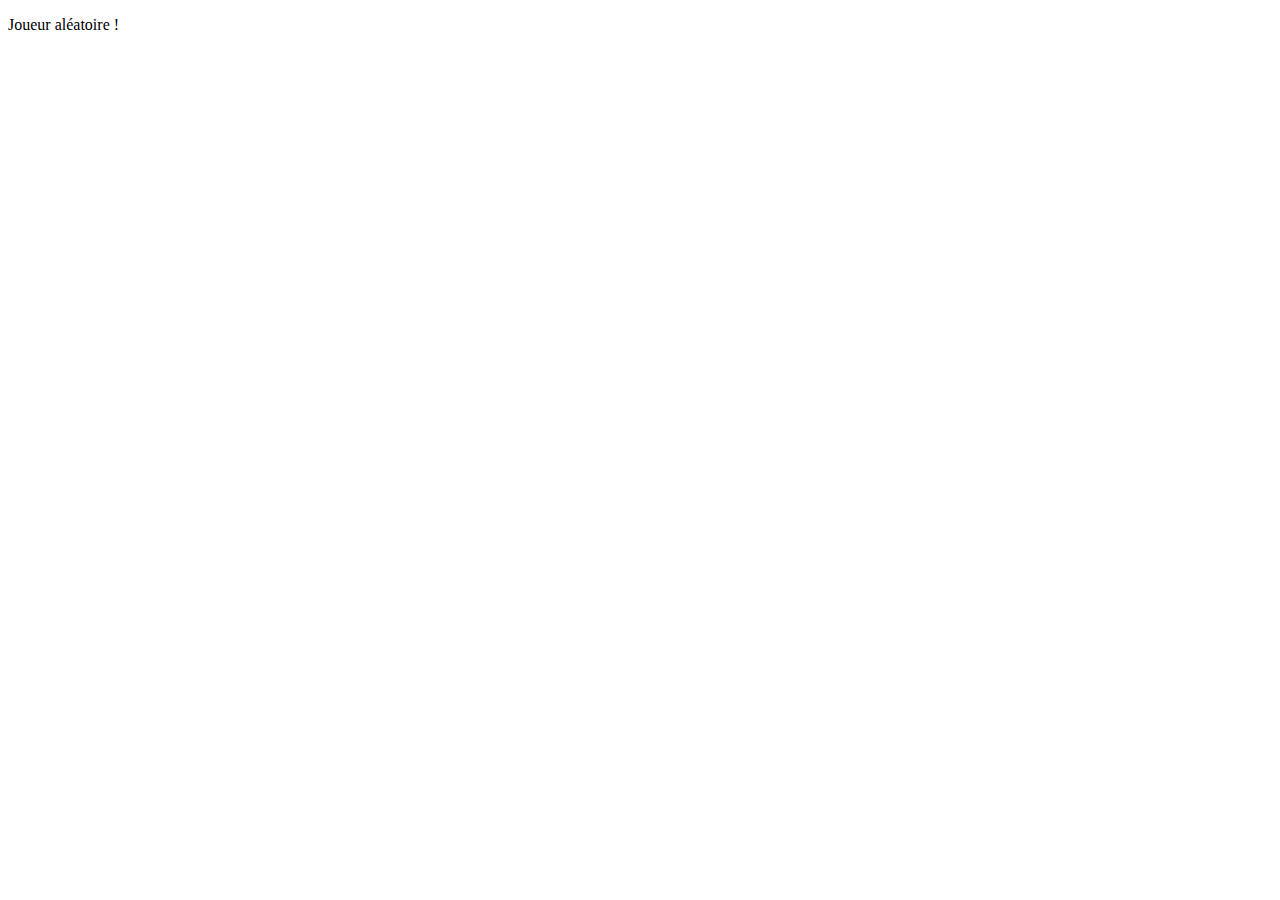
==== WebContent/index.html @ 4d591a0f "Structure du projet" ====
<!DOCTYPE html>
<html>
    <head>
        <meta charset="utf-8">
        <title>TP Web Jquery</title>
        <link rel="stylesheet" href="css/style.css" />
        <script src="js/jquery-3.3.1.min.js"></script>
        <script src="js/menu.js"></script>
    </head>
    
    <body id="body">
        <div id="menu">
        <p>Joueur aléatoire !</p>
    </body>
</html>
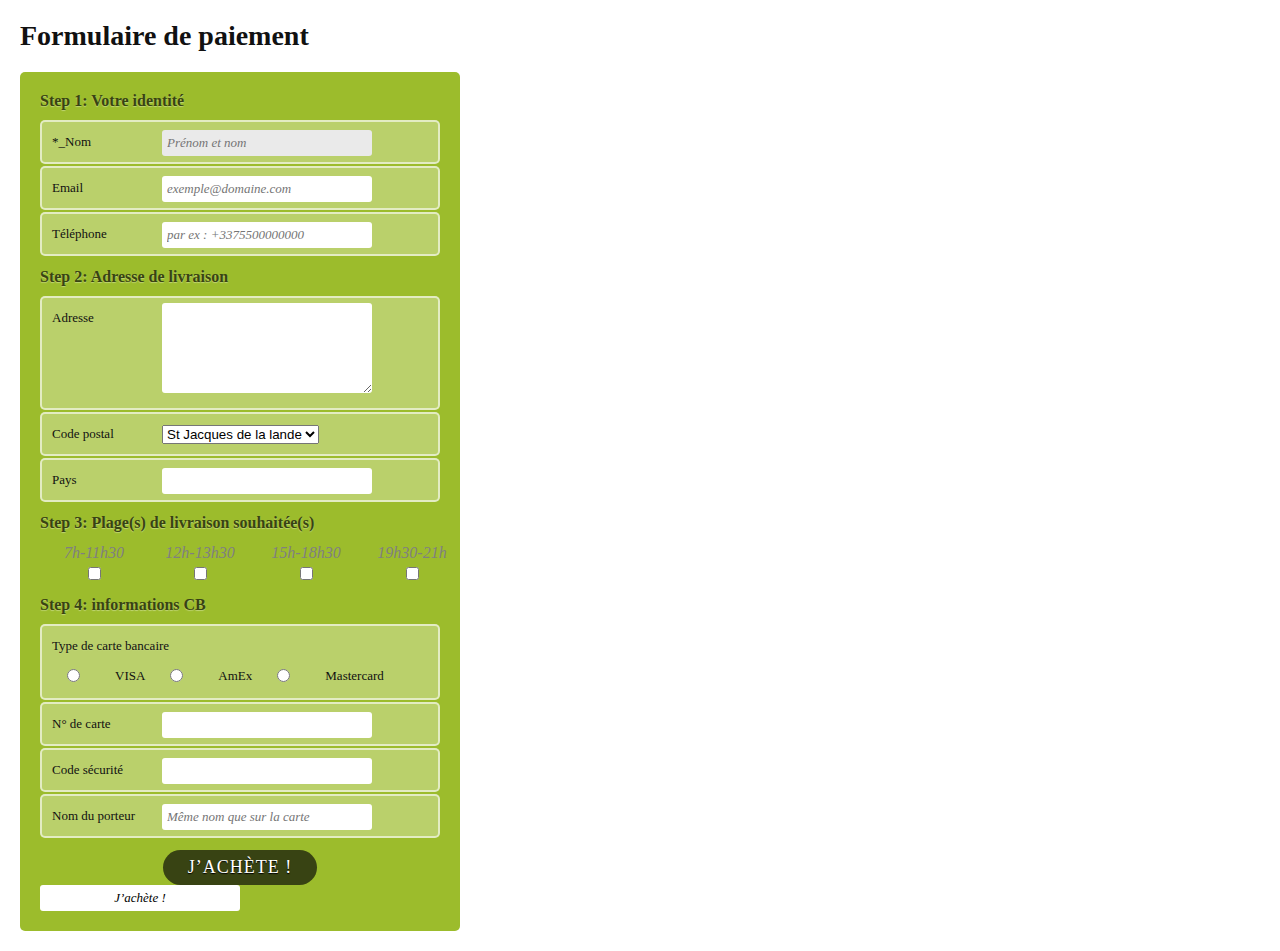
==== commit a795c064: "Ajout du formulaire dans le index" ====
--- a/WebContent/index.html
+++ b/WebContent/index.html
@@ -1,15 +1,132 @@
 <!DOCTYPE html>
 <html>
     <head>
-        <meta charset="utf-8">
+        <meta http-equiv="content-type" content="text/html; charset=UTF-8">
         <title>TP Web Jquery</title>
         <link rel="stylesheet" href="css/style.css" />
         <script src="js/jquery-3.3.1.min.js"></script>
         <script src="js/menu.js"></script>
     </head>
+
+    <body>
     
-    <body id="body">
-        <div id="menu">
-        <p>Joueur aléatoire !</p>
+        <h1>Formulaire de paiement</h1>
+    
+        <form id="paiement" name="paiement"
+    	      method="post" action="inscriptionRetour.html"
+    		  onSubmit="return valider();">
+          <fieldset>
+            <legend>Votre identité</legend>
+            <ol>
+              <li>
+                <label for="nom" class="oblg">Nom</label>
+                <input id="nom" name="txt_nom" placeholder="Prénom et nom"
+    				   required="required" autofocus="autofocus" type="text">
+              </li>
+              <li>
+                <label for="email">Email</label>
+                <input id="email" name="email" placeholder="exemple@domaine.com"
+       			       required="required" type="email">
+              </li>
+              <li>
+                <label for="telephone">Téléphone</label>
+                <input id="telephone" name="telephone" 
+    			       placeholder="par ex&nbsp;: +3375500000000" required="required"
+    				   type="tel">
+              </li>
+            </ol>
+          </fieldset>
+    
+          <fieldset>
+            <legend>Adresse de livraison</legend>
+              <ol>
+                <li>
+                  <label for="adresse">Adresse</label>
+                  <textarea id="adresse" name="adresse" rows="5"
+    	 required="required">
+    			 
+    			  </textarea>
+                </li>
+                <li>
+                  <!-- @todo: remplacer input par une liste déroulante 
+    			       qui propose  35136 ,35000, 56000, 65000 -->
+                  <label for="codepostal">Code postal</label>
+                  <select id="codepostal" name="codepostal" required="required" >
+    				<option value="35136">St Jacques de la lande</option>
+    				<option value="35000">Rennes</option>
+    				<option value="56000">Lorient</option>
+    				<option value="65000">Lourdes</option>
+    			  </select>
+                </li>
+                <li>
+    			  <label for="pays">Pays</label>
+                  <input id="pays" name="pays" required="" type="text">
+                </li>
+              </ol>
+    		  </fieldset>
+    		  <fieldset>
+    		  <!-- @todo ajouter Plage(s) de livraison souhaitée(s) 
+    		       avec checkbox -->
+    		<legend>Plage(s) de livraison souhaitée(s)</legend>
+             <table>
+    		    
+                <tr>
+    				<th>7h-11h30</th><th>12h-13h30</th><th>15h-18h30</th><th>19h30-21h</th>
+    			</tr>
+                <tr>
+    				<td><input type="checkbox" id="chk_matin" name="chk_matin"  /></td>
+    				<td><input type="checkbox" id="chk_midi" name="chk_midi"  /></td>
+    				<td><input type="checkbox" id="chk_aprem" name="chk_aprem"  />		</td>
+    			  <td> <input type="checkbox" id="chk_soiree" name="chk_soiree"  /></td>
+    		    </tr>
+    			</table>
+            </fieldset>
+          <fieldset>
+            <legend>informations CB</legend>
+    		 <ol>
+              <li>
+                <fieldset>
+                  <legend>Type de carte bancaire</legend>
+                  <ol>
+                    <li>
+                      <input id="visa" name="type_de_carte" type="radio">
+                      <label for="visa">VISA</label>
+                    </li>
+                    <li>
+                      <input id="amex" name="type_de_carte" type="radio">
+                      <label for="amex">AmEx</label>
+                    </li>
+                    <li>
+                      <input id="mastercard" name="type_de_carte" type="radio">
+                      <label for="mastercard">Mastercard</label>
+                    </li>
+                  </ol>
+                </fieldset>
+              </li>
+    		  
+              <li>
+                <label for="numero_de_carte">N° de carte</label>
+                <input id="numero_de_carte" name="numero_de_carte"
+      			required="required" type="number">
+              </li>
+              <li>
+                <label for="securite">Code sécurité</label>
+                <input id="securite" name="securite" required="required" type="number">
+              </li>
+              <li>
+                <label for="nom_porteur">Nom du porteur</label>
+                <input id="nom_porteur" name="nom_porteur" 
+    			placeholder="Même nom que sur la carte" required="required" type="text">
+              </li>
+            </ol>
+          </fieldset>
+    
+          <fieldset>
+            <button type="submit">J’achète !</button> <!-- bouton de soumission -->
+    		<input  type="submit" value="J’achète !"/><!-- input de type submit -->
+    		
+          </fieldset>
+        </form>
+
     </body>
-</html>
+</html>--- a/WebContent/css/style.css
+++ b/WebContent/css/style.css
@@ -0,0 +1,191 @@
+@CHARSET "UTF-8";
+
+html, body, h1, form, fieldset, legend, ol, li ,table , th, tr, td{
+	margin: 0;
+	padding: 0;
+}
+
+body {
+	background: #ffffff;
+	color: #111111;
+	font-family: Georgia, "Times New Roman", Times, serif;
+	padding: 20px;
+}
+
+h1 {
+	font-size: 28px;
+	margin-bottom: 20px;
+}
+	
+form#paiement {
+	background: #9cbc2c;
+	-moz-border-radius: 5px;
+	-webkit-border-radius: 5px;
+	-khtml-border-radius: 5px;
+	border-radius: 5px;
+	counter-reset: fieldsets;
+	padding: 20px;
+	width: 400px;
+}
+		
+form#paiement fieldset {
+	border: none;
+	margin-bottom: 10px;
+}
+
+form#paiement fieldset:last-of-type {
+	margin-bottom: 0;
+}
+	
+form#paiement legend {
+	color: #384313;
+	font-size: 16px;
+	font-weight: bold;
+	padding-bottom: 10px;
+	text-shadow: 0 1px 1px #c0d576;
+}
+
+form#paiement > fieldset > legend:before {
+	content: "Step " counter(fieldsets) ": ";
+	counter-increment: fieldsets;
+}
+
+form#paiement fieldset fieldset legend {
+	color: #111111;
+	font-size: 13px;
+	font-weight: normal;
+	padding-bottom: 0;
+}
+
+form#paiement ol li {
+	background: #b9cf6a;
+	background: rgba(255,255,255,.3);
+	border-color: #e3ebc3;
+	border-color: rgba(255,255,255,.6);
+	border-style: solid;
+	border-width: 2px;
+	-moz-border-radius: 5px;
+	-webkit-border-radius: 5px;
+	-khtml-border-radius: 5px;
+	border-radius: 5px;
+	line-height: 30px;
+	list-style: none;
+	padding: 5px 10px;
+	margin-bottom: 2px;
+}
+				
+form#paiement ol ol li {
+	background: none;
+	border: none;
+	float: left;
+}
+
+form#paiement label {
+	float: left;
+	font-size: 13px;
+	width: 110px;
+	}
+	
+form#paiement fieldset fieldset label {
+	background:none no-repeat left 50%;
+	line-height: 20px;
+	padding: 0 0 0 30px;
+	width: auto;
+	}
+		
+form#paiement label[for=visa] {
+	background-image: url(../img/visa.gif);
+}
+
+form#paiement label[for=amex] {
+	background-image: url(../img/amex.gif);
+}
+
+form#paiement label[for=mastercard] {
+	background-image: url(../img/mastercard.gif);
+}
+	
+form#paiement fieldset fieldset label:hover {
+	cursor: pointer;
+}
+	
+form#paiement input:not([type=radio]),
+form#paiement textarea {
+	background: #ffffff;
+	border: none;
+	-moz-border-radius: 3px;
+	-webkit-border-radius: 3px;
+	-khtml-border-radius: 3px;
+	border-radius: 3px;
+	font: italic 13px Georgia, "Times New Roman", Times, serif;
+	outline: none;
+	padding: 5px;
+	width: 200px;
+}
+	
+form#paiement input:not([type=submit]):focus,
+form#paiement textarea:focus {
+	background: #eaeaea;
+}
+	
+form#paiement input[type=radio] {
+	float: left;
+	margin-right: 5px;
+}
+			
+form#paiement button {
+	background: #384313;
+	border: none;
+	-moz-border-radius: 20px;
+	-webkit-border-radius: 20px;
+	-khtml-border-radius: 20px;
+	border-radius: 20px;
+	color: #ffffff;
+	display: block;
+	font: 18px Georgia, "Times New Roman", Times, serif;
+	letter-spacing: 1px;
+	margin: auto;
+	padding: 7px 25px;
+	text-shadow: 0 1px 1px #000000;
+	text-transform: uppercase;
+}
+			
+form#paiement button:hover {
+	background: #1e2506;
+	cursor: pointer;
+}
+					
+form#paiement input[type=checkbox]{ 
+    width:97px;
+}
+
+table tr{
+    width:100%;
+}
+
+td{
+    width:33%;
+}
+
+th{
+    font-style:italic;
+    font-weight:normal;
+    color:grey;
+}
+
+.oblg:before{
+    content:'*_';
+}
+
+.en-markup-crop-options {
+	top: 18px !important;
+	left: 50% !important;
+	margin-left: -100px !important;
+	width: 200px !important;
+	border: 2px rgba(255,255,255,.38) solid !important;
+	border-radius: 4px !important;
+}
+
+.en-markup-crop-options div div:first-of-type {
+	margin-left: 0px !important;
+}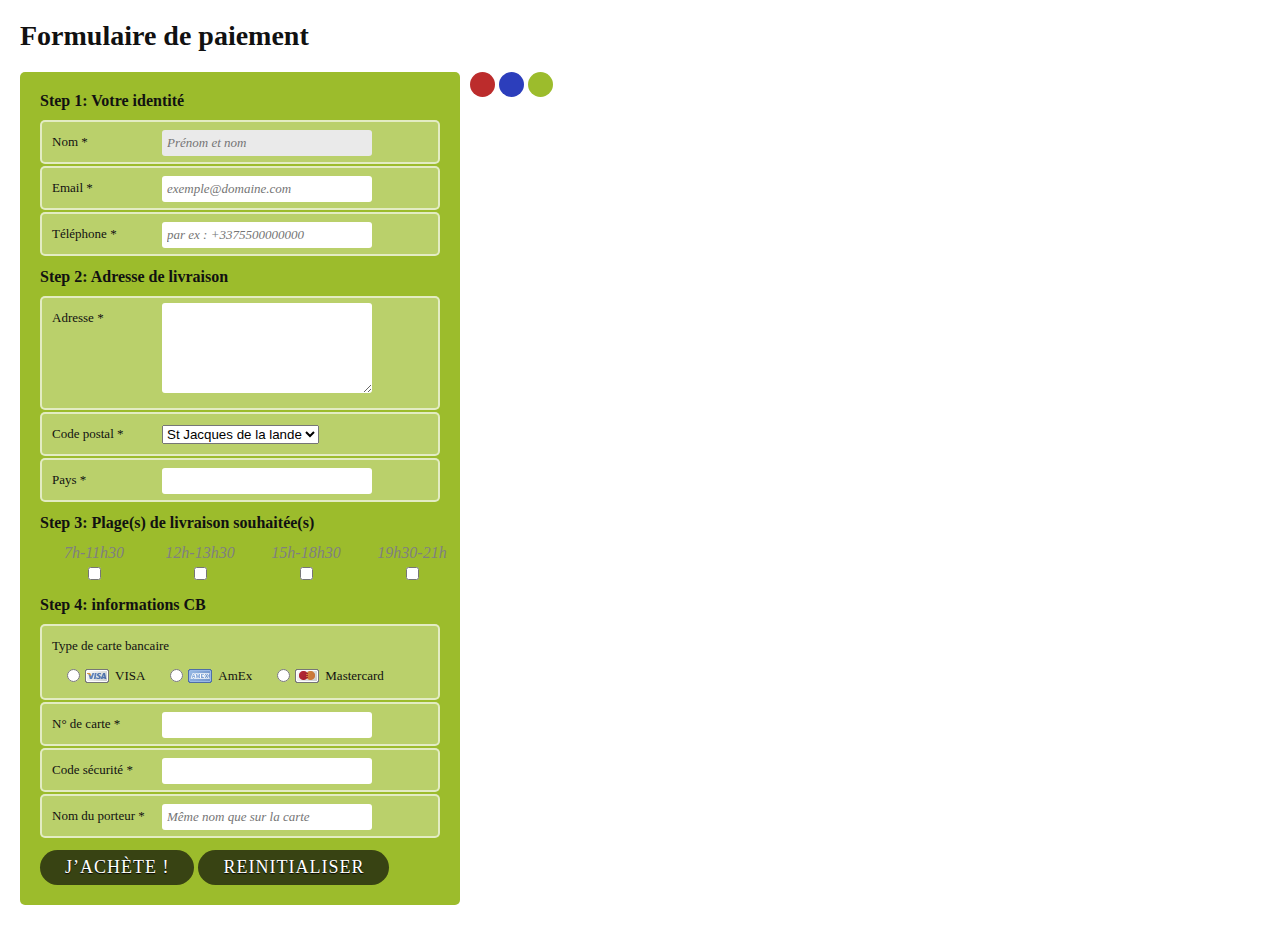
==== commit b9076bca: "TP Jquery" ====
--- a/WebContent/index.html
+++ b/WebContent/index.html
@@ -5,31 +5,36 @@
         <title>TP Web Jquery</title>
         <link rel="stylesheet" href="css/style.css" />
         <script src="js/jquery-3.3.1.min.js"></script>
-        <script src="js/menu.js"></script>
+        <script src="js/script.js"></script>
     </head>
 
     <body>
     
         <h1>Formulaire de paiement</h1>
+        
+        <div class="circles">
+            <div class="circle red cliquable"></div>
+            <div class="circle blue cliquable"></div>
+            <div class="circle green cliquable"></div>
+        </div>
     
         <form id="paiement" name="paiement"
-    	      method="post" action="inscriptionRetour.html"
-    		  onSubmit="return valider();">
+    	      method="post" action="pages/inscriptionRetour.html">
           <fieldset>
             <legend>Votre identité</legend>
             <ol>
               <li>
-                <label for="nom" class="oblg">Nom</label>
+                <label for="nom" class="required">Nom</label>
                 <input id="nom" name="txt_nom" placeholder="Prénom et nom"
     				   required="required" autofocus="autofocus" type="text">
               </li>
               <li>
-                <label for="email">Email</label>
+                <label for="email" class="required">Email</label>
                 <input id="email" name="email" placeholder="exemple@domaine.com"
        			       required="required" type="email">
               </li>
               <li>
-                <label for="telephone">Téléphone</label>
+                <label for="telephone" class="required">Téléphone</label>
                 <input id="telephone" name="telephone" 
     			       placeholder="par ex&nbsp;: +3375500000000" required="required"
     				   type="tel">
@@ -41,7 +46,7 @@
             <legend>Adresse de livraison</legend>
               <ol>
                 <li>
-                  <label for="adresse">Adresse</label>
+                  <label for="adresse" class="required">Adresse</label>
                   <textarea id="adresse" name="adresse" rows="5"
     	 required="required">
     			 
@@ -50,7 +55,7 @@
                 <li>
                   <!-- @todo: remplacer input par une liste déroulante 
     			       qui propose  35136 ,35000, 56000, 65000 -->
-                  <label for="codepostal">Code postal</label>
+                  <label for="codepostal" class="required">Code postal</label>
                   <select id="codepostal" name="codepostal" required="required" >
     				<option value="35136">St Jacques de la lande</option>
     				<option value="35000">Rennes</option>
@@ -59,27 +64,28 @@
     			  </select>
                 </li>
                 <li>
-    			  <label for="pays">Pays</label>
+    			  <label for="pays" class="required">Pays</label>
                   <input id="pays" name="pays" required="" type="text">
                 </li>
               </ol>
     		  </fieldset>
     		  <fieldset>
-    		  <!-- @todo ajouter Plage(s) de livraison souhaitée(s) 
-    		       avec checkbox -->
-    		<legend>Plage(s) de livraison souhaitée(s)</legend>
-             <table>
-    		    
-                <tr>
-    				<th>7h-11h30</th><th>12h-13h30</th><th>15h-18h30</th><th>19h30-21h</th>
-    			</tr>
-                <tr>
-    				<td><input type="checkbox" id="chk_matin" name="chk_matin"  /></td>
-    				<td><input type="checkbox" id="chk_midi" name="chk_midi"  /></td>
-    				<td><input type="checkbox" id="chk_aprem" name="chk_aprem"  />		</td>
-    			  <td> <input type="checkbox" id="chk_soiree" name="chk_soiree"  /></td>
-    		    </tr>
+    		  
+    		<legend id="legendcliquable" class="cliquable">Plage(s) de livraison souhaitée(s)</legend>
+             <div id="tableauacacher">
+               <table>
+    
+                    <tr>
+        				<th>7h-11h30</th><th>12h-13h30</th><th>15h-18h30</th><th>19h30-21h</th>
+        			</tr>
+                    <tr>
+        				<td><input type="checkbox" id="chk_matin" name="chk_matin"  /></td>
+        				<td><input type="checkbox" id="chk_midi" name="chk_midi"  /></td>
+        				<td><input type="checkbox" id="chk_aprem" name="chk_aprem"  />		</td>
+        			  <td> <input type="checkbox" id="chk_soiree" name="chk_soiree"  /></td>
+        		    </tr>
     			</table>
+    		</div>
             </fieldset>
           <fieldset>
             <legend>informations CB</legend>
@@ -105,16 +111,16 @@
               </li>
     		  
               <li>
-                <label for="numero_de_carte">N° de carte</label>
+                <label for="numero_de_carte" class="required">N° de carte</label>
                 <input id="numero_de_carte" name="numero_de_carte"
       			required="required" type="number">
               </li>
               <li>
-                <label for="securite">Code sécurité</label>
+                <label for="securite" class="required">Code sécurité</label>
                 <input id="securite" name="securite" required="required" type="number">
               </li>
               <li>
-                <label for="nom_porteur">Nom du porteur</label>
+                <label for="nom_porteur" class="required">Nom du porteur</label>
                 <input id="nom_porteur" name="nom_porteur" 
     			placeholder="Même nom que sur la carte" required="required" type="text">
               </li>
@@ -122,9 +128,8 @@
           </fieldset>
     
           <fieldset>
-            <button type="submit">J’achète !</button> <!-- bouton de soumission -->
-    		<input  type="submit" value="J’achète !"/><!-- input de type submit -->
-    		
+    		<input type="submit" value="J’achète !"/><!-- input de type submit -->
+    		<input id="reinitialiser" type="reset" value="Reinitialiser">
           </fieldset>
         </form>
 
--- a/WebContent/css/style.css
+++ b/WebContent/css/style.css
@@ -38,11 +38,9 @@
 }
 	
 form#paiement legend {
-	color: #384313;
 	font-size: 16px;
 	font-weight: bold;
 	padding-bottom: 10px;
-	text-shadow: 0 1px 1px #c0d576;
 }
 
 form#paiement > fieldset > legend:before {
@@ -133,7 +131,8 @@
 	margin-right: 5px;
 }
 			
-form#paiement button {
+form#paiement input[type=submit],
+form#paiement input[type=reset] {
 	background: #384313;
 	border: none;
 	-moz-border-radius: 20px;
@@ -141,16 +140,18 @@
 	-khtml-border-radius: 20px;
 	border-radius: 20px;
 	color: #ffffff;
-	display: block;
+	display: inline-block;
 	font: 18px Georgia, "Times New Roman", Times, serif;
 	letter-spacing: 1px;
 	margin: auto;
+	width: auto;
 	padding: 7px 25px;
 	text-shadow: 0 1px 1px #000000;
 	text-transform: uppercase;
 }
 			
-form#paiement button:hover {
+form#paiement input[type=submit]:hover,
+form#paiement input[type=reset]:hover {
 	background: #1e2506;
 	cursor: pointer;
 }
@@ -173,8 +174,55 @@
     color:grey;
 }
 
-.oblg:before{
-    content:'*_';
+.required:after{
+    content:' *';
+}
+
+div.optionnal {
+    position: relative;
+	width:25px;
+	height:25px;
+	background:#e3ebc3;
+	-webkit-border-radius:100px;
+	-moz-border-radius:100px;
+	-o-border-radius:100px;
+	border-radius:100px;
+    
+    left: 350px;
+    top: -35px;
+}
+
+
+.cliquable:hover {
+    cursor: pointer;
+}
+
+.red {
+    background-color: #bc2c2c;
+}
+
+.blue {
+    background-color: #2c3ebc;
+}
+
+.green {
+    background-color: #9cbc2c
+}
+
+.circles {
+    position: absolute;
+    left: 470px;
+}
+
+.circle {
+    position: relative;
+    display:inline-block;
+	width:25px;
+	height:25px;
+	-webkit-border-radius:100px;
+	-moz-border-radius:100px;
+	-o-border-radius:100px;
+	border-radius:100px;
 }
 
 .en-markup-crop-options {
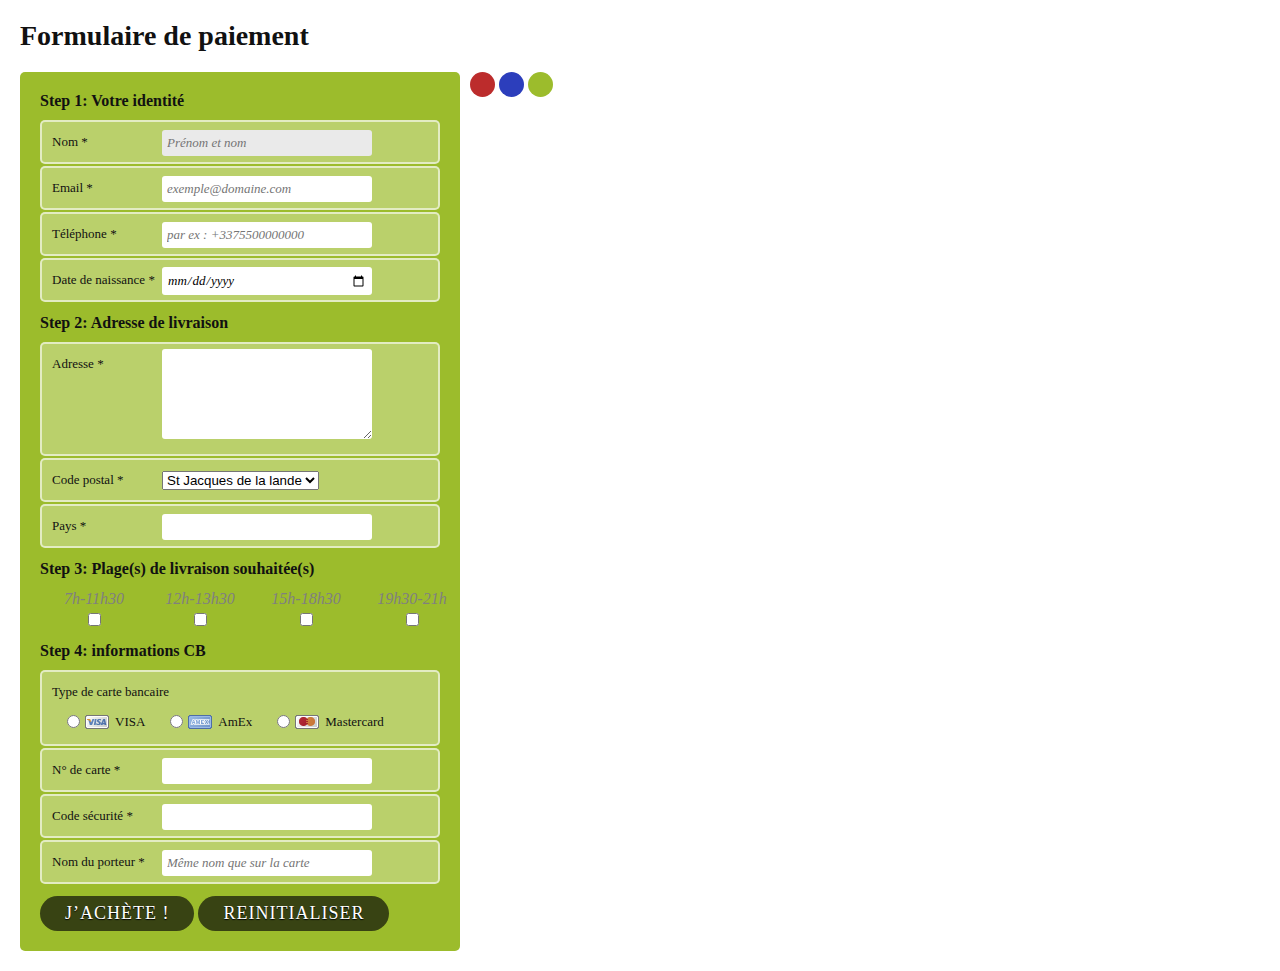
==== commit 42f16636: "Modification du dossier img par images" ====
--- a/WebContent/index.html
+++ b/WebContent/index.html
@@ -5,6 +5,7 @@
         <title>TP Web Jquery</title>
         <link rel="stylesheet" href="css/style.css" />
         <script src="js/jquery-3.3.1.min.js"></script>
+        <script src="js/jquery-ui.min.js"></script>
         <script src="js/script.js"></script>
     </head>
 
@@ -38,6 +39,12 @@
                 <input id="telephone" name="telephone" 
     			       placeholder="par ex&nbsp;: +3375500000000" required="required"
     				   type="tel">
+              </li>
+              <li>
+                <label for="datedenaissance" class="required">Date de naissance</label>
+                <input id="datedenaissance" name="datedenaissance" 
+    			       placeholder="11/02/1980" required="required"
+    				   type="date">
               </li>
             </ol>
           </fieldset>
--- a/WebContent/css/style.css
+++ b/WebContent/css/style.css
@@ -92,15 +92,15 @@
 	}
 		
 form#paiement label[for=visa] {
-	background-image: url(../img/visa.gif);
+	background-image: url(../images/visa.gif);
 }
 
 form#paiement label[for=amex] {
-	background-image: url(../img/amex.gif);
+	background-image: url(../images/amex.gif);
 }
 
 form#paiement label[for=mastercard] {
-	background-image: url(../img/mastercard.gif);
+	background-image: url(../images/mastercard.gif);
 }
 	
 form#paiement fieldset fieldset label:hover {
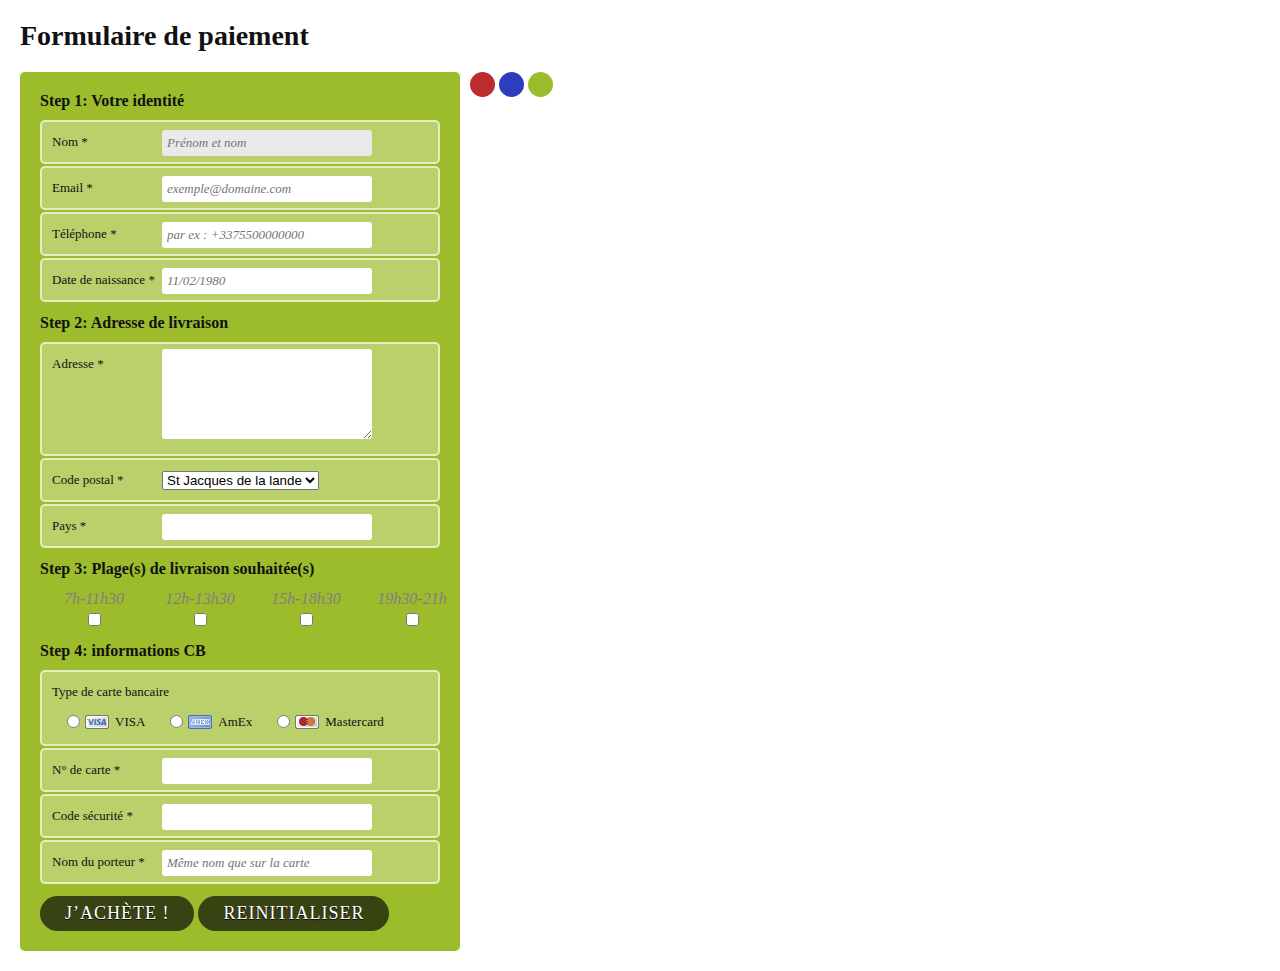
==== commit beef1ae7: "Ajout de jquery ui" ====
--- a/WebContent/index.html
+++ b/WebContent/index.html
@@ -4,6 +4,7 @@
         <meta http-equiv="content-type" content="text/html; charset=UTF-8">
         <title>TP Web Jquery</title>
         <link rel="stylesheet" href="css/style.css" />
+        <link rel="stylesheet" href="css/jquery-ui.min.css">
         <script src="js/jquery-3.3.1.min.js"></script>
         <script src="js/jquery-ui.min.js"></script>
         <script src="js/script.js"></script>
@@ -44,7 +45,7 @@
                 <label for="datedenaissance" class="required">Date de naissance</label>
                 <input id="datedenaissance" name="datedenaissance" 
     			       placeholder="11/02/1980" required="required"
-    				   type="date">
+    				   type="text">
               </li>
             </ol>
           </fieldset>
